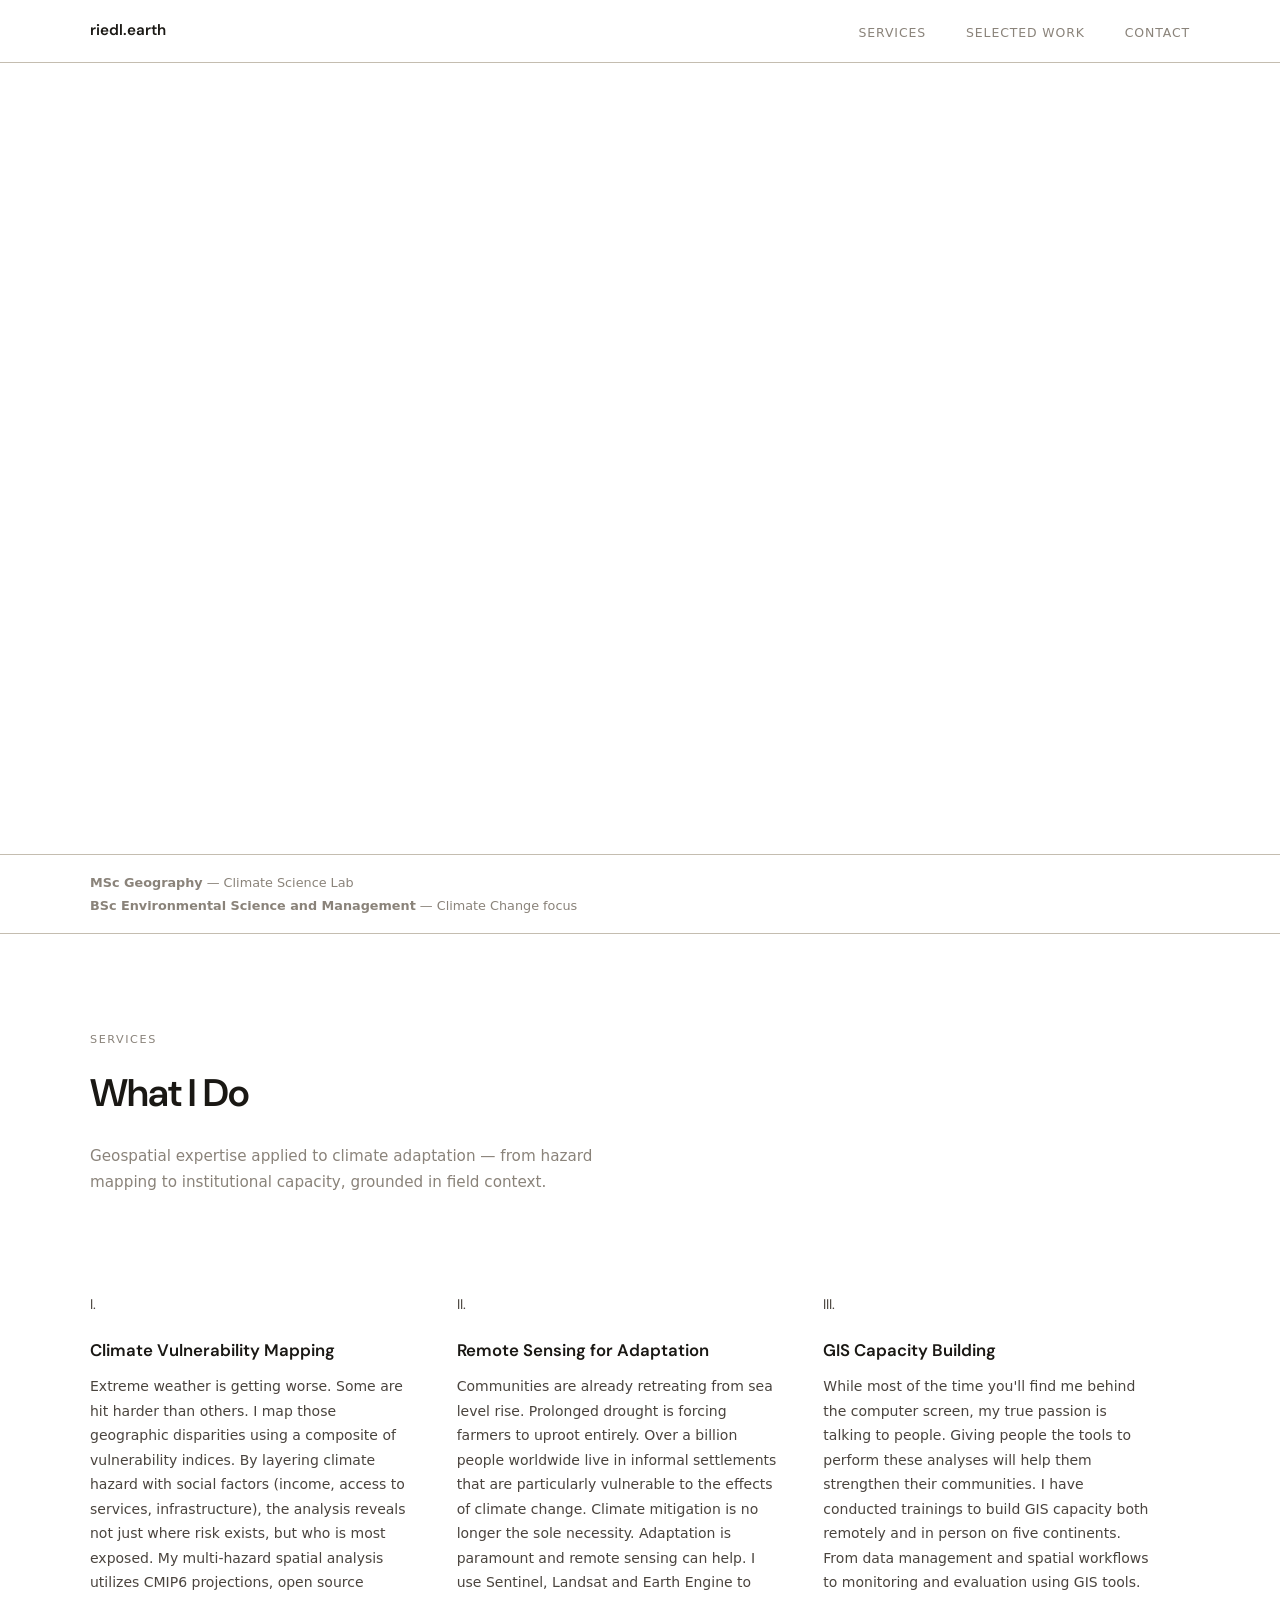
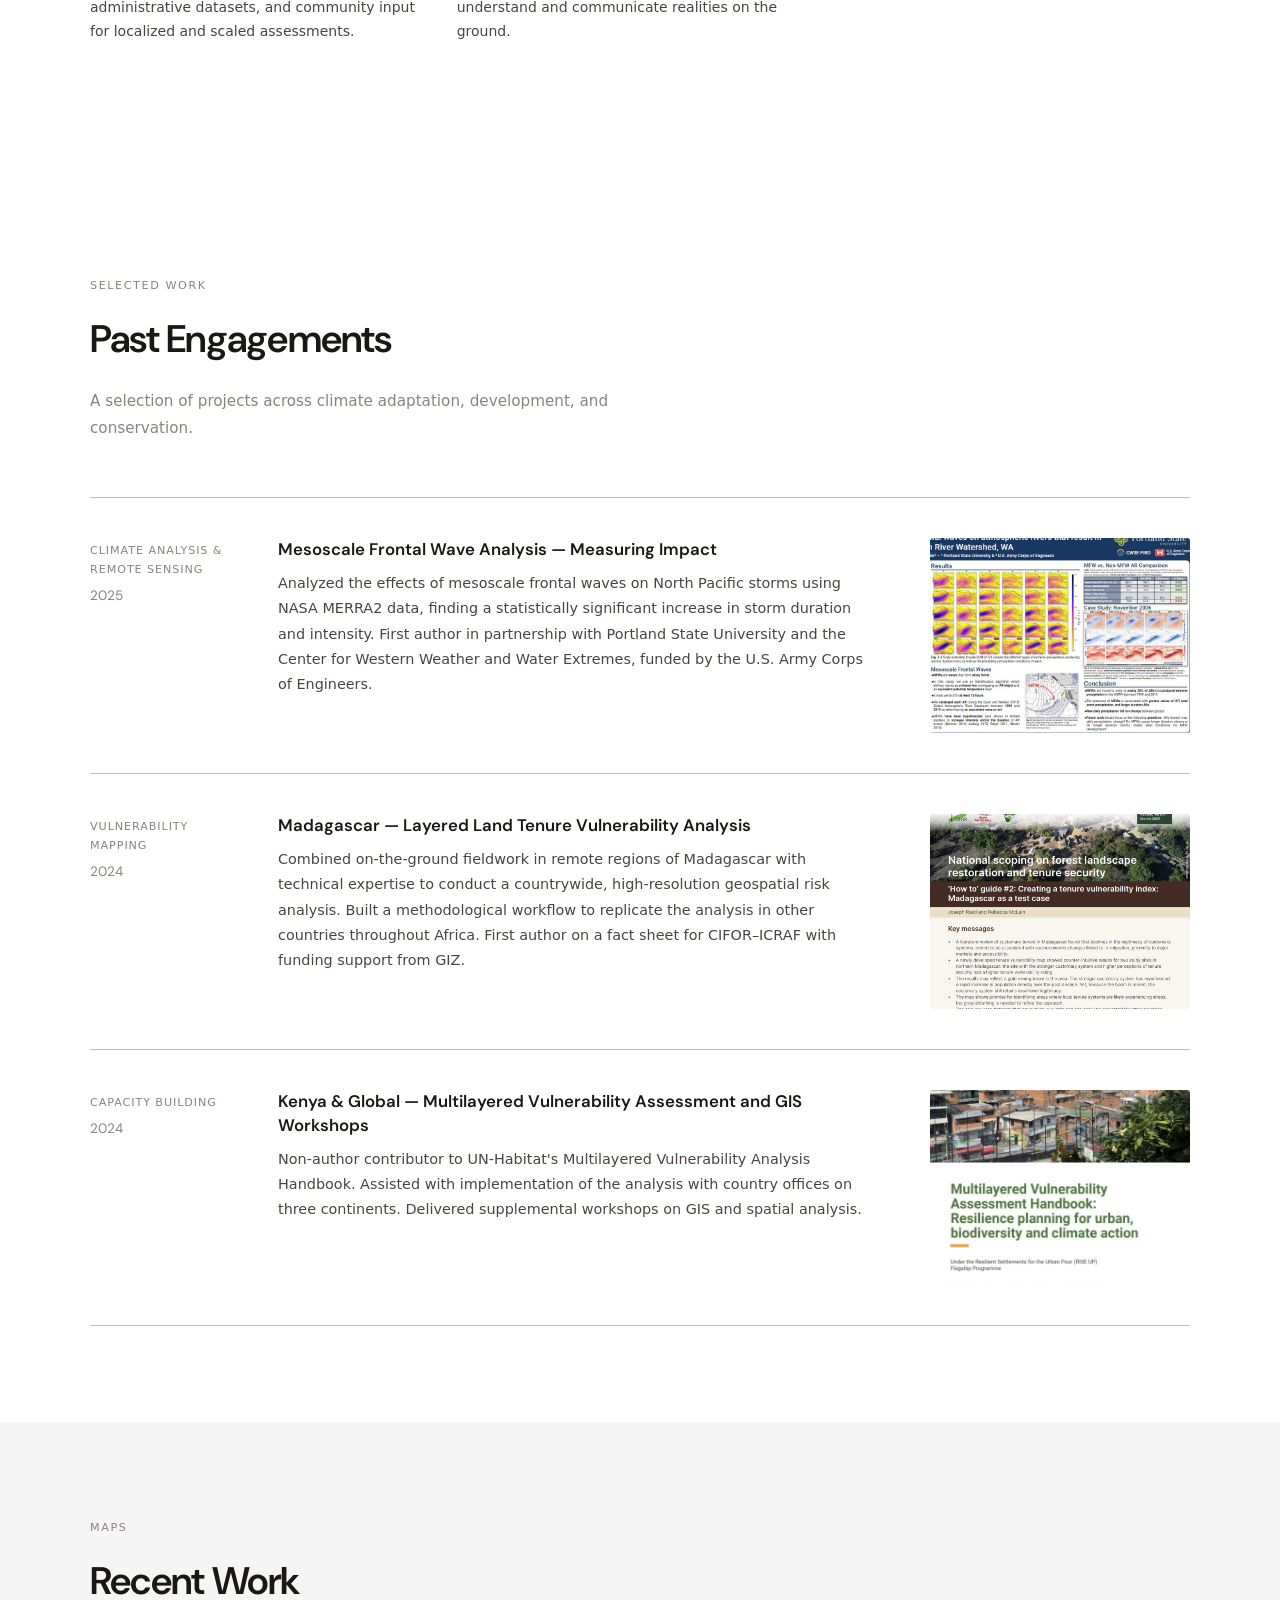
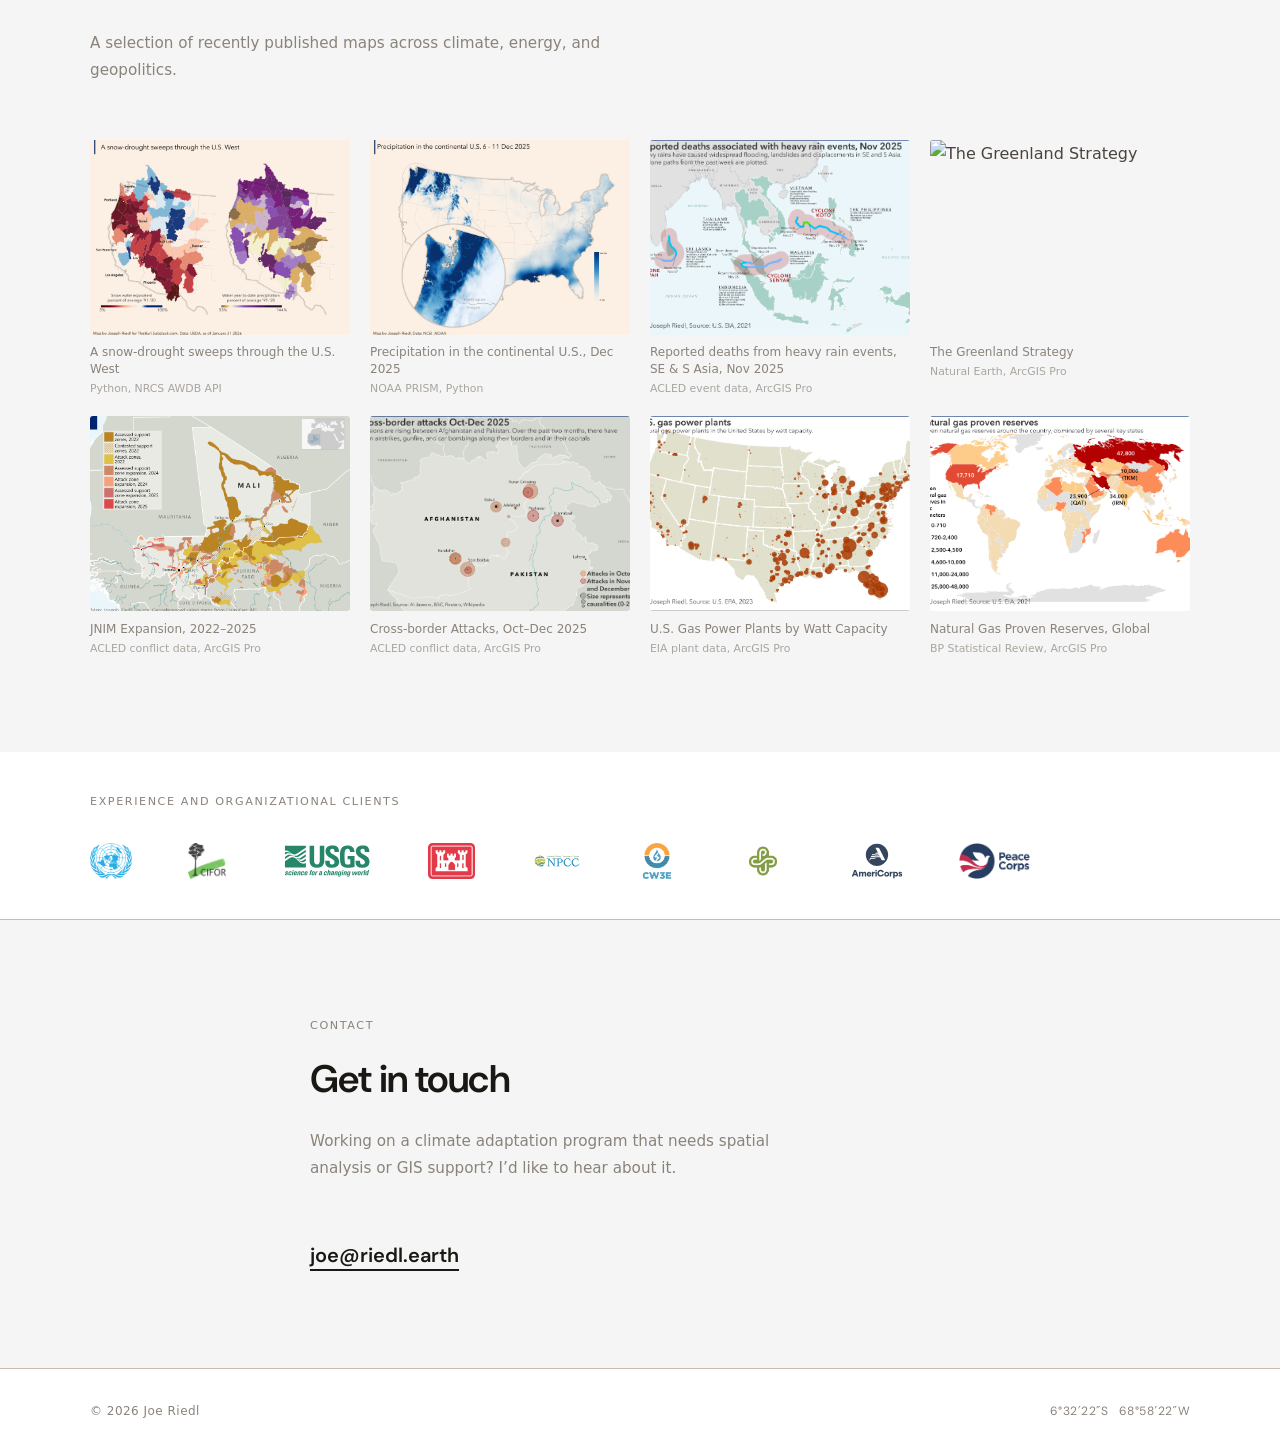
==== index.html @ 66cdec3c "Initial Site Launch" ====
<!DOCTYPE html>
<html lang="en">
<head>
  <meta charset="UTF-8">
  <meta name="viewport" content="width=device-width, initial-scale=1.0">
  <title>Joe Riedl &mdash; Climate GIS Consultant</title>
  <link rel="preconnect" href="https://fonts.googleapis.com">
  <link rel="preconnect" href="https://fonts.gstatic.com" crossorigin>
  <link href="https://fonts.googleapis.com/css2?family=DM+Sans:ital,opsz,wght@0,9..40,400;0,9..40,600;0,9..40,700;1,9..40,400&display=swap" rel="stylesheet">
  <link rel="stylesheet" href="css/style.css">
</head>
<body>

  <header class="site-header">
    <nav class="nav">
      <span class="nav-brand">riedl.earth</span>
      <button class="nav-hamburger" aria-label="Toggle navigation" aria-expanded="false">
        <span></span>
        <span></span>
        <span></span>
      </button>
      <ul class="nav-links">
        <li><a href="#services">Services</a></li>
        <li><a href="#work">Selected Work</a></li>
<li><a href="#contact">Contact</a></li>
      </ul>
    </nav>
  </header>

  <!-- Intro -->
  <section id="intro" class="hero">
    <div class="container hero-inner">
      <h1>Spatial analysis<br>for climate adaptation.</h1>
      <p class="hero-sub">GIS consulting for international development and adaptation planning.</p>
    </div>
  </section>

  <!-- Education -->
  <div class="edu-bar">
    <div class="container">
      <p><strong>MSc Geography</strong> &mdash; Climate Science Lab</p>
      <p><strong>BSc Environmental Science and Management</strong> &mdash; Climate Change focus</p>
    </div>
  </div>

  <!-- Services -->
  <section id="services" class="section">
    <div class="container">
      <p class="section-label">Services</p>
      <h2 class="section-title">What I Do</h2>
      <p class="section-sub">Geospatial expertise applied to climate adaptation &mdash; from hazard mapping to institutional capacity, grounded in field context.</p>
      <div class="cards">

        <div class="card">
          <p class="card-num">I.</p>
          <h3>Climate Vulnerability Mapping</h3>
          <p>Extreme weather is getting worse. Some are hit harder than others. I map those geographic disparities using a composite of vulnerability indices. By layering climate hazard with social factors (income, access to services, infrastructure), the analysis reveals not just where risk exists, but who is most exposed. My multi-hazard spatial analysis utilizes CMIP6 projections, open source administrative datasets, and community input for localized and scaled assessments.</p>
        </div>

        <div class="card">
          <p class="card-num">II.</p>
          <h3>Remote Sensing for Adaptation</h3>
          <p>Communities are already retreating from sea level rise. Prolonged drought is forcing farmers to uproot entirely. Over a billion people worldwide live in informal settlements that are particularly vulnerable to the effects of climate change. Climate mitigation is no longer the sole necessity. Adaptation is paramount and remote sensing can help. I use Sentinel, Landsat and Earth Engine to understand and communicate realities on the ground.</p>
        </div>

        <div class="card">
          <p class="card-num">III.</p>
          <h3>GIS Capacity Building</h3>
          <p>While most of the time you'll find me behind the computer screen, my true passion is talking to people. Giving people the tools to perform these analyses will help them strengthen their communities. I have conducted trainings to build GIS capacity both remotely and in person on five continents. From data management and spatial workflows to monitoring and evaluation using GIS tools.</p>
        </div>

      </div>

    </div>
  </section>

  <!-- Selected Work -->
  <section id="work" class="section">
    <div class="container">
      <p class="section-label">Selected Work</p>
      <h2 class="section-title">Past Engagements</h2>
      <p class="section-sub">A selection of projects across climate adaptation, development, and conservation.</p>

      <div class="work-list">

        <div class="work-item">
          <div class="work-meta">
            <span class="work-tag">Climate Analysis &amp; Remote Sensing</span>
            <span class="work-year">2025</span>
          </div>
          <div class="work-body">
            <h3><a href="https://pdxscholar.library.pdx.edu/open_access_etds/6945/" target="_blank" rel="noopener">Mesoscale Frontal Wave Analysis &mdash; Measuring Impact</a></h3>
            <p>Analyzed the effects of mesoscale frontal waves on North Pacific storms using NASA MERRA2 data, finding a statistically significant increase in storm duration and intensity. First author in partnership with Portland State University and the Center for Western Weather and Water Extremes, funded by the U.S. Army Corps of Engineers.</p>
          </div>
          <a href="https://pdxscholar.library.pdx.edu/open_access_etds/6945/" target="_blank" rel="noopener"><img class="work-image" src="assets/images/Selected_work_MFW.JPG" alt="Mesoscale Frontal Wave Analysis"></a>
        </div>

        <div class="work-item">
          <div class="work-meta">
            <span class="work-tag">Vulnerability Mapping</span>
            <span class="work-year">2024</span>
          </div>
          <div class="work-body">
            <h3><a href="https://www.cifor-icraf.org/publications/pdf/factsheets/39361-FLR-Factsheet.pdf" target="_blank" rel="noopener">Madagascar &mdash; Layered Land Tenure Vulnerability Analysis</a></h3>
            <p>Combined on-the-ground fieldwork in remote regions of Madagascar with technical expertise to conduct a countrywide, high-resolution geospatial risk analysis. Built a methodological workflow to replicate the analysis in other countries throughout Africa. First author on a fact sheet for CIFOR&ndash;ICRAF with funding support from GIZ.</p>
          </div>
          <a href="https://www.cifor-icraf.org/publications/pdf/factsheets/39361-FLR-Factsheet.pdf" target="_blank" rel="noopener"><img class="work-image" src="assets/images/selected_work_land_tenure.JPG" alt="Madagascar Land Tenure Vulnerability Analysis"></a>
        </div>

        <div class="work-item">
          <div class="work-meta">
            <span class="work-tag">Capacity Building</span>
            <span class="work-year">2024</span>
          </div>
          <div class="work-body">
            <h3><a href="https://unhabitat.org/sites/default/files/2024/11/un-habitat_rise_up_multilayered_vulnerability_assessment_handbook.pdf" target="_blank" rel="noopener">Kenya &amp; Global &mdash; Multilayered Vulnerability Assessment and GIS Workshops</a></h3>
            <p>Non-author contributor to UN-Habitat's Multilayered Vulnerability Analysis Handbook. Assisted with implementation of the analysis with country offices on three continents. Delivered supplemental workshops on GIS and spatial analysis.</p>
          </div>
          <a href="https://unhabitat.org/sites/default/files/2024/11/un-habitat_rise_up_multilayered_vulnerability_assessment_handbook.pdf" target="_blank" rel="noopener"><img class="work-image" src="assets/images/selected_work_MVA.JPG" alt="Multilayered Vulnerability Assessment and GIS Workshops"></a>
        </div>

      </div>
    </div>
  </section>

  <!-- Recent Maps -->
  <section id="maps" class="section section--alt">
    <div class="container">
      <p class="section-label">Maps</p>
      <h2 class="section-title">Recent Work</h2>
      <p class="section-sub">A selection of recently published maps across climate, energy, and geopolitics.</p>
      <div class="map-grid">

        <figure class="map-item">
          <img src="assets/maps/US_West_Snow_Drought.png" alt="A snow-drought sweeps through the U.S. West">
          <figcaption>A snow-drought sweeps through the U.S. West
            <span class="map-context">Python, NRCS AWDB API</span>
          </figcaption>
        </figure>

        <figure class="map-item">
          <img src="assets/maps/PRECIP.png" alt="Precipitation in the continental U.S., Dec 2025">
          <figcaption>Precipitation in the continental U.S., Dec 2025
            <span class="map-context">NOAA PRISM, Python</span>
          </figcaption>
        </figure>

        <figure class="map-item">
          <img src="assets/maps/FLOOD_SE_ASIA.png" alt="Reported deaths associated with heavy rain events, Nov 2025">
          <figcaption>Reported deaths from heavy rain events, SE &amp; S Asia, Nov 2025
            <span class="map-context">ACLED event data, ArcGIS Pro</span>
          </figcaption>
        </figure>

        <figure class="map-item">
          <img src="assets/maps/Greenland_Strategy.png" alt="The Greenland Strategy">
          <figcaption>The Greenland Strategy
            <span class="map-context">Natural Earth, ArcGIS Pro</span>
          </figcaption>
        </figure>

        <figure class="map-item">
          <img src="assets/maps/JNIM_Expansion_2025.png" alt="JNIM Expansion, 2022–2025">
          <figcaption>JNIM Expansion, 2022&ndash;2025
            <span class="map-context">ACLED conflict data, ArcGIS Pro</span>
          </figcaption>
        </figure>

        <figure class="map-item">
          <img src="assets/maps/Afg_Pak_Attacks_25.png" alt="Cross-border Attacks, Oct–Dec 2025">
          <figcaption>Cross-border Attacks, Oct&ndash;Dec 2025
            <span class="map-context">ACLED conflict data, ArcGIS Pro</span>
          </figcaption>
        </figure>

        <figure class="map-item">
          <img src="assets/maps/US_Gas_Plants.png" alt="U.S. Gas Power Plants by Watt Capacity">
          <figcaption>U.S. Gas Power Plants by Watt Capacity
            <span class="map-context">EIA plant data, ArcGIS Pro</span>
          </figcaption>
        </figure>

        <figure class="map-item">
          <img src="assets/maps/Global_LNG_Total_Reserves.png" alt="Natural Gas Proven Reserves, Global">
          <figcaption>Natural Gas Proven Reserves, Global
            <span class="map-context">BP Statistical Review, ArcGIS Pro</span>
          </figcaption>
        </figure>

      </div>
    </div>
  </section>

  <!-- Client Logos -->
  <div class="client-logos">
    <div class="container">
      <p class="client-logos-label">Experience and Organizational Clients</p>
      <div class="client-logos-row">
        <img src="assets/logos/UN_emblem_blue.svg.png" alt="United Nations">
        <img src="assets/logos/CIFOR_logo.png" alt="CIFOR">
        <img src="assets/logos/USGS_logo_green.svg" alt="USGS">
        <img src="assets/logos/United_States_Army_Corps_of_Engineers_logo.svg.png" alt="US Army Corps of Engineers">
        <img src="assets/logos/NPCC-logo-720x500.png" alt="NPCC">
        <img src="assets/logos/CW3E-Logo-Vertical-Acronym-FullColor.png" alt="CW3E">
        <img src="assets/logos/Portland-State-University-Emblem.png" alt="Portland State University">
        <img src="assets/logos/AmeriCorps_Logo_2020_Stacked_Navy.svg" alt="AmeriCorps">
        <img src="assets/logos/Peace_corps_logo16.svg.png" alt="Peace Corps">
      </div>
    </div>
  </div>

  <!-- Contact -->
  <section id="contact" class="section section--alt">
    <div class="container container--narrow">
      <p class="section-label">Contact</p>
      <h2 class="section-title">Get in touch</h2>
      <p class="section-sub">Working on a climate adaptation program that needs spatial analysis or GIS support? I&rsquo;d like to hear about it.</p>
      <a href="mailto:joe@riedl.earth" class="email-link">joe@riedl.earth</a>
    </div>
  </section>

  <footer class="site-footer">
    <div class="container footer-inner">
      <p>&copy; 2026 Joe Riedl</p>
      <p class="footer-coord">6&deg;32&prime;22&Prime;S &nbsp; 68&deg;58&prime;22&Prime;W</p>
    </div>
  </footer>

  <!-- Lightbox -->
  <div class="lightbox" id="lightbox" role="dialog" aria-modal="true" aria-label="Map viewer">
    <button class="lightbox-close" id="lightbox-close" aria-label="Close">&times;</button>
    <img class="lightbox-img" id="lightbox-img" src="" alt="">
    <p class="lightbox-caption" id="lightbox-caption"></p>
  </div>

  <script>
    const lightbox = document.getElementById('lightbox');
    const lightboxImg = document.getElementById('lightbox-img');
    const lightboxCaption = document.getElementById('lightbox-caption');

    document.querySelectorAll('.map-item img').forEach(img => {
      img.style.cursor = 'zoom-in';
      img.addEventListener('click', () => {
        lightboxImg.src = img.src;
        lightboxImg.alt = img.alt;
        const figcaption = img.closest('figure').querySelector('figcaption');
        lightboxCaption.textContent = figcaption.firstChild.textContent.trim();
        lightbox.classList.add('is-open');
        document.body.style.overflow = 'hidden';
      });
    });

    function closeLightbox() {
      lightbox.classList.remove('is-open');
      document.body.style.overflow = '';
    }

    document.getElementById('lightbox-close').addEventListener('click', closeLightbox);
    lightbox.addEventListener('click', e => { if (e.target === lightbox) closeLightbox(); });
    document.addEventListener('keydown', e => { if (e.key === 'Escape') closeLightbox(); });

    const hamburger = document.querySelector('.nav-hamburger');
    const nav = document.querySelector('.nav');

    hamburger.addEventListener('click', () => {
      const isOpen = nav.classList.toggle('is-open');
      hamburger.setAttribute('aria-expanded', isOpen);
    });

    document.querySelectorAll('.nav-links a').forEach(link => {
      link.addEventListener('click', () => {
        nav.classList.remove('is-open');
        hamburger.setAttribute('aria-expanded', 'false');
      });
    });
  </script>

</body>
</html>
---- css/style.css ----
/* ── Reset & Base ──────────────────────────────────────────── */

*, *::before, *::after {
  box-sizing: border-box;
  margin: 0;
  padding: 0;
}

:root {
  --color-paper:      #ffffff;
  --color-paper-alt:  #f5f5f5;
  --color-ink:        #1a1814;
  --color-ink-mid:    #4a443e;
  --color-ink-faint:  #8a837a;
  --color-rule:       #c4bdb0;

  --font-display: 'DM Sans', system-ui, sans-serif;
  --font-sans:    system-ui, -apple-system, sans-serif;

  --max-width: 1100px;
  --max-width-narrow: 660px;
  --section-pad: 6rem;
}

html {
  scroll-behavior: smooth;
}

body {
  font-family: var(--font-sans);
  font-size: 1rem;
  line-height: 1.7;
  color: var(--color-ink-mid);
  background: var(--color-paper);
  -webkit-font-smoothing: antialiased;
}

a {
  color: inherit;
  text-decoration: none;
}

img {
  max-width: 100%;
  display: block;
}


/* ── Layout ───────────────────────────────────────────────── */

.container {
  width: 88%;
  max-width: var(--max-width);
  margin-inline: auto;
}

.container--narrow {
  max-width: var(--max-width-narrow);
}

.section {
  padding-block: var(--section-pad);
}

.section--alt {
  background: var(--color-paper-alt);
}


/* ── Typography ───────────────────────────────────────────── */

.section-label {
  font-size: 0.7rem;
  letter-spacing: 0.14em;
  text-transform: uppercase;
  color: var(--color-ink-faint);
  margin-bottom: 0.75rem;
}

.section-title {
  font-family: var(--font-display);
  font-size: clamp(1.8rem, 3vw, 2.5rem);
  font-weight: 600;
  color: var(--color-ink);
  letter-spacing: -0.02em;
  margin-bottom: 1rem;
}

.section-sub {
  font-size: 0.95rem;
  color: var(--color-ink-faint);
  max-width: 54ch;
  margin-bottom: 3.5rem;
  line-height: 1.75;
}


/* ── Navigation ───────────────────────────────────────────── */

.site-header {
  position: sticky;
  top: 0;
  z-index: 100;
  background: rgba(255, 255, 255, 0.96);
  border-bottom: 1px solid var(--color-rule);
  backdrop-filter: blur(6px);
}

.nav {
  width: 88%;
  max-width: var(--max-width);
  margin-inline: auto;
  display: flex;
  align-items: center;
  justify-content: space-between;
  padding-block: 1.1rem;
  position: relative;
}

.nav-brand {
  font-family: var(--font-display);
  font-size: 0.95rem;
  font-weight: 600;
  color: var(--color-ink);
}

.nav-links {
  list-style: none;
  display: flex;
  gap: 2.5rem;
}

.nav-links a {
  font-size: 0.78rem;
  letter-spacing: 0.07em;
  text-transform: uppercase;
  color: var(--color-ink-faint);
  transition: color 0.2s;
}

.nav-links a:hover {
  color: var(--color-ink);
}

.nav-hamburger {
  display: none;
  flex-direction: column;
  gap: 5px;
  background: none;
  border: none;
  cursor: pointer;
  padding: 4px;
}

.nav-hamburger span {
  display: block;
  width: 22px;
  height: 2px;
  background: var(--color-ink);
}


/* ── Hero ─────────────────────────────────────────────────── */

.hero {
  padding-block: 9rem 8rem;
  border-bottom: 1px solid var(--color-rule);
  background-image: url('../assets/images/1-52.jpg');
  background-size: cover;
  background-position: center;
}

.hero-inner {
  max-width: 800px;
  position: relative;
}


.eyebrow {
  font-size: 0.72rem;
  letter-spacing: 0.13em;
  text-transform: uppercase;
  color: rgba(255, 255, 255, 0.7);
  margin-bottom: 2.5rem;
}

.hero h1 {
  font-family: var(--font-display);
  font-size: clamp(3.5rem, 9vw, 7.5rem);
  font-weight: 700;
  line-height: 1.08;
  letter-spacing: -0.03em;
  color: #ffffff;
  margin-bottom: 2rem;
}

.hero-sub {
  font-size: 1rem;
  color: rgba(255, 255, 255, 0.85);
  max-width: 52ch;
  margin-bottom: 3.5rem;
  line-height: 1.8;
}

.btn {
  display: inline-block;
  font-size: 0.75rem;
  letter-spacing: 0.09em;
  text-transform: uppercase;
  color: #ffffff;
  border-bottom: 1px solid rgba(255, 255, 255, 0.6);
  padding-bottom: 0.15rem;
  transition: color 0.2s, border-color 0.2s;
}

.btn:hover {
  color: rgba(255, 255, 255, 0.7);
  border-color: rgba(255, 255, 255, 0.3);
}


/* ── Service Cards ────────────────────────────────────────── */

.cards {
  display: grid;
  grid-template-columns: repeat(3, 1fr);
}

.card {
  padding: 2.5rem 2.5rem 2.5rem 0;
}

.card-num {
  font-family: var(--font-display);
  font-size: 0.82rem;
  color: var(--color-ink-faint);
  margin-bottom: 1.4rem;
}

.card h3 {
  font-family: var(--font-display);
  font-size: 1.05rem;
  font-weight: 600;
  color: var(--color-ink);
  margin-bottom: 0.8rem;
  line-height: 1.35;
}

.card p {
  font-size: 0.875rem;
  color: var(--color-ink-mid);
  line-height: 1.75;
}


/* ── Education Bar ────────────────────────────────────────── */

.edu-bar {
  padding-block: 1rem;
  border-bottom: 1px solid var(--color-rule);
}

.edu-bar p {
  font-size: 0.8rem;
  color: var(--color-ink-faint);
  line-height: 1.8;
}


/* ── Client Logos ─────────────────────────────────────────── */

.client-logos {
  padding-block: 2.5rem;
  border-bottom: 1px solid var(--color-rule);
}

.client-logos-label {
  font-size: 0.7rem;
  letter-spacing: 0.14em;
  text-transform: uppercase;
  color: var(--color-ink-faint);
  margin-bottom: 2rem;
}

.client-logos-row {
  display: flex;
  flex-wrap: wrap;
  align-items: center;
  gap: 2.5rem 3.5rem;
}

.client-logos-row img {
  height: 36px;
  width: auto;
  opacity: 0.85;
  transition: opacity 0.2s;
}

.client-logos-row img:hover {
  opacity: 1;
}


/* ── Past Work ────────────────────────────────────────────── */

.work-list {
  display: flex;
  flex-direction: column;
}

.work-item {
  display: grid;
  grid-template-columns: 148px 1fr 260px;
  gap: 2.5rem;
  padding-block: 2.5rem;
  border-top: 1px solid var(--color-rule);
  align-items: start;
}

.work-item:last-child {
  border-bottom: 1px solid var(--color-rule);
}

.work-meta {
  padding-top: 0.15rem;
}

.work-tag {
  display: block;
  font-size: 0.7rem;
  letter-spacing: 0.08em;
  text-transform: uppercase;
  color: var(--color-ink-faint);
  margin-bottom: 0.35rem;
}

.work-year {
  display: block;
  font-family: var(--font-display);
  font-size: 0.85rem;
  color: var(--color-ink-faint);
}

.work-body h3 {
  font-family: var(--font-display);
  font-size: 1.05rem;
  font-weight: 600;
  color: var(--color-ink);
  margin-bottom: 0.6rem;
  line-height: 1.4;
}

.work-body p {
  font-size: 0.9rem;
  color: var(--color-ink-mid);
  max-width: 64ch;
  line-height: 1.75;
}

.work-body h3 a:hover {
  text-decoration: underline;
  text-underline-offset: 3px;
  transition: text-decoration 0.2s;
}

.work-body h3 a:focus-visible {
  text-decoration: underline;
  text-underline-offset: 3px;
  outline: 2px solid var(--color-ink-faint);
  outline-offset: 2px;
  border-radius: 1px;
}

.work-image {
  width: 100%;
  aspect-ratio: 4 / 3;
  object-fit: cover;
  border-radius: 3px;
}


/* ── Maps Grid ────────────────────────────────────────────── */

.map-grid {
  display: grid;
  grid-template-columns: repeat(4, 1fr);
  gap: 1.25rem;
}

.map-item {
  display: flex;
  flex-direction: column;
  gap: 0.6rem;
}

.map-item img {
  width: 100%;
  aspect-ratio: 4 / 3;
  object-fit: cover;
  border-radius: 3px;
  transition: opacity 0.2s;
}

.map-item img:hover {
  opacity: 0.85;
}

.map-item figcaption {
  font-size: 0.75rem;
  color: var(--color-ink-faint);
  line-height: 1.4;
}

.map-context {
  display: block;
  font-size: 0.68rem;
  color: var(--color-ink-faint);
  opacity: 0.7;
  margin-top: 0.2rem;
}


/* ── Contact ──────────────────────────────────────────────── */

.email-link {
  font-family: var(--font-display);
  font-size: 1.25rem;
  font-weight: 600;
  color: var(--color-ink);
  border-bottom: 2px solid var(--color-ink);
  padding-bottom: 0.1rem;
  transition: opacity 0.2s;
}

.email-link:hover {
  opacity: 0.7;
}


/* ── Footer ───────────────────────────────────────────────── */

.site-footer {
  padding-block: 2rem;
  border-top: 1px solid var(--color-rule);
}

.footer-inner {
  display: flex;
  justify-content: space-between;
  align-items: center;
}

.site-footer p {
  font-size: 0.75rem;
  letter-spacing: 0.04em;
  color: var(--color-ink-faint);
}

.footer-coord {
  font-family: var(--font-display);
  letter-spacing: 0.02em;
}


/* ── Lightbox ─────────────────────────────────────────────── */

.lightbox {
  display: none;
  position: fixed;
  inset: 0;
  z-index: 500;
  background: rgba(0, 0, 0, 0.88);
  align-items: center;
  justify-content: center;
  flex-direction: column;
  gap: 1rem;
  padding: 2rem;
}

.lightbox.is-open {
  display: flex;
}

.lightbox-img {
  max-width: 90vw;
  max-height: 82vh;
  object-fit: contain;
  border-radius: 3px;
}

.lightbox-caption {
  font-size: 0.8rem;
  color: rgba(255, 255, 255, 0.6);
  text-align: center;
}

.lightbox-close {
  position: absolute;
  top: 1.25rem;
  right: 1.5rem;
  background: none;
  border: none;
  color: rgba(255, 255, 255, 0.7);
  font-size: 2rem;
  line-height: 1;
  cursor: pointer;
  transition: color 0.2s;
}

.lightbox-close:hover {
  color: #ffffff;
}


/* ── Responsive ───────────────────────────────────────────── */

@media (max-width: 820px) {
  .map-grid {
    grid-template-columns: repeat(2, 1fr);
  }

  .cards {
    grid-template-columns: 1fr;
  }

  .card {
    border-bottom: 1px solid var(--color-rule);
    padding: 2rem 0;
  }

  .card:last-child {
    border-bottom: none;
  }

  .work-item {
    grid-template-columns: 1fr;
    gap: 1rem;
  }

  .work-image {
    aspect-ratio: 16 / 9;
  }
}

@media (max-width: 640px) {
  :root {
    --section-pad: 4rem;
  }

  .hero {
    padding-block: 5rem 4rem;
  }

  .nav-hamburger {
    display: flex;
  }

  .nav-links {
    position: absolute;
    top: 100%;
    left: 0;
    right: 0;
    flex-direction: column;
    background: rgba(255, 255, 255, 0.97);
    border-bottom: 1px solid var(--color-rule);
    padding: 0 6%;
    gap: 0;
    max-height: 0;
    overflow: hidden;
    opacity: 0;
    transition: max-height 0.25s ease, opacity 0.2s ease;
  }

  .nav-links li {
    padding-block: 0.75rem;
    border-bottom: 1px solid var(--color-rule);
  }

  .nav-links li:last-child {
    border-bottom: none;
  }

  .nav.is-open .nav-links {
    max-height: 300px;
    opacity: 1;
  }

  .map-grid {
    grid-template-columns: 1fr;
  }

  .footer-inner {
    flex-direction: column;
    align-items: flex-start;
    gap: 0.4rem;
  }
}
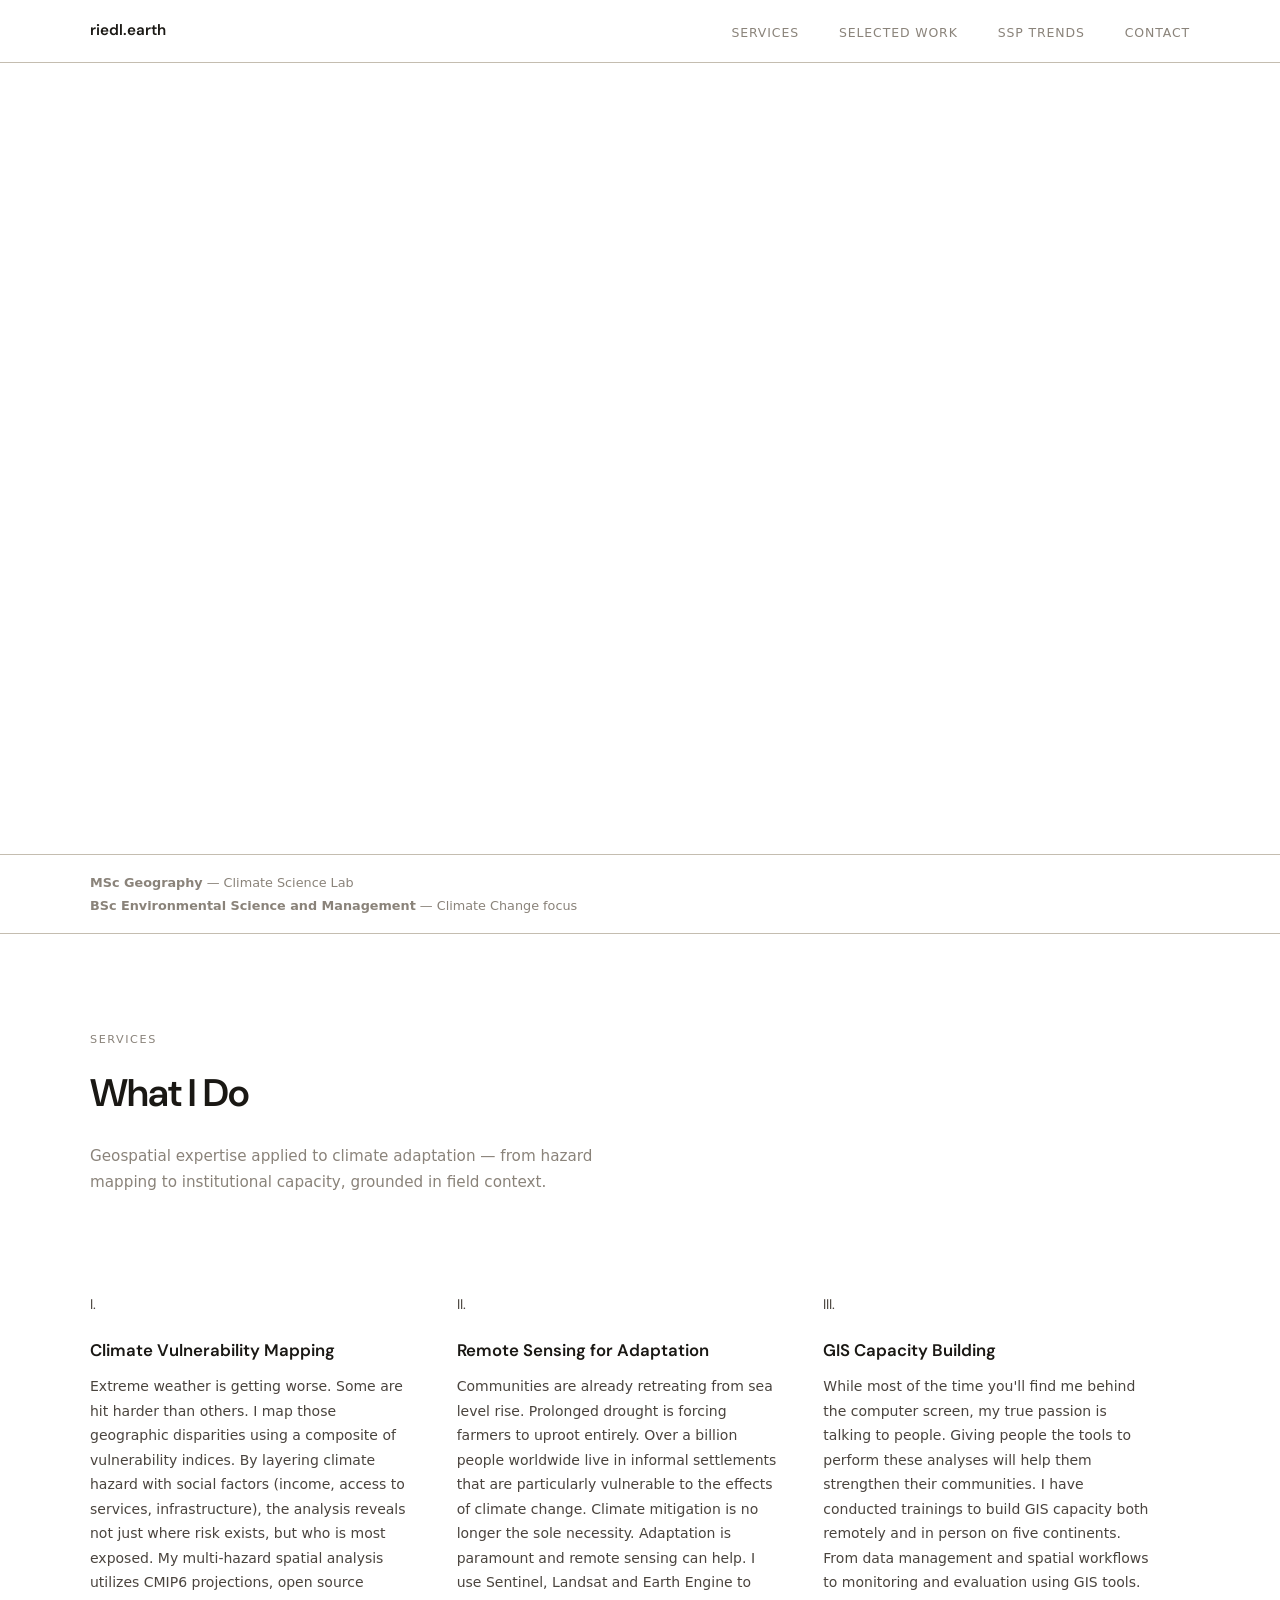
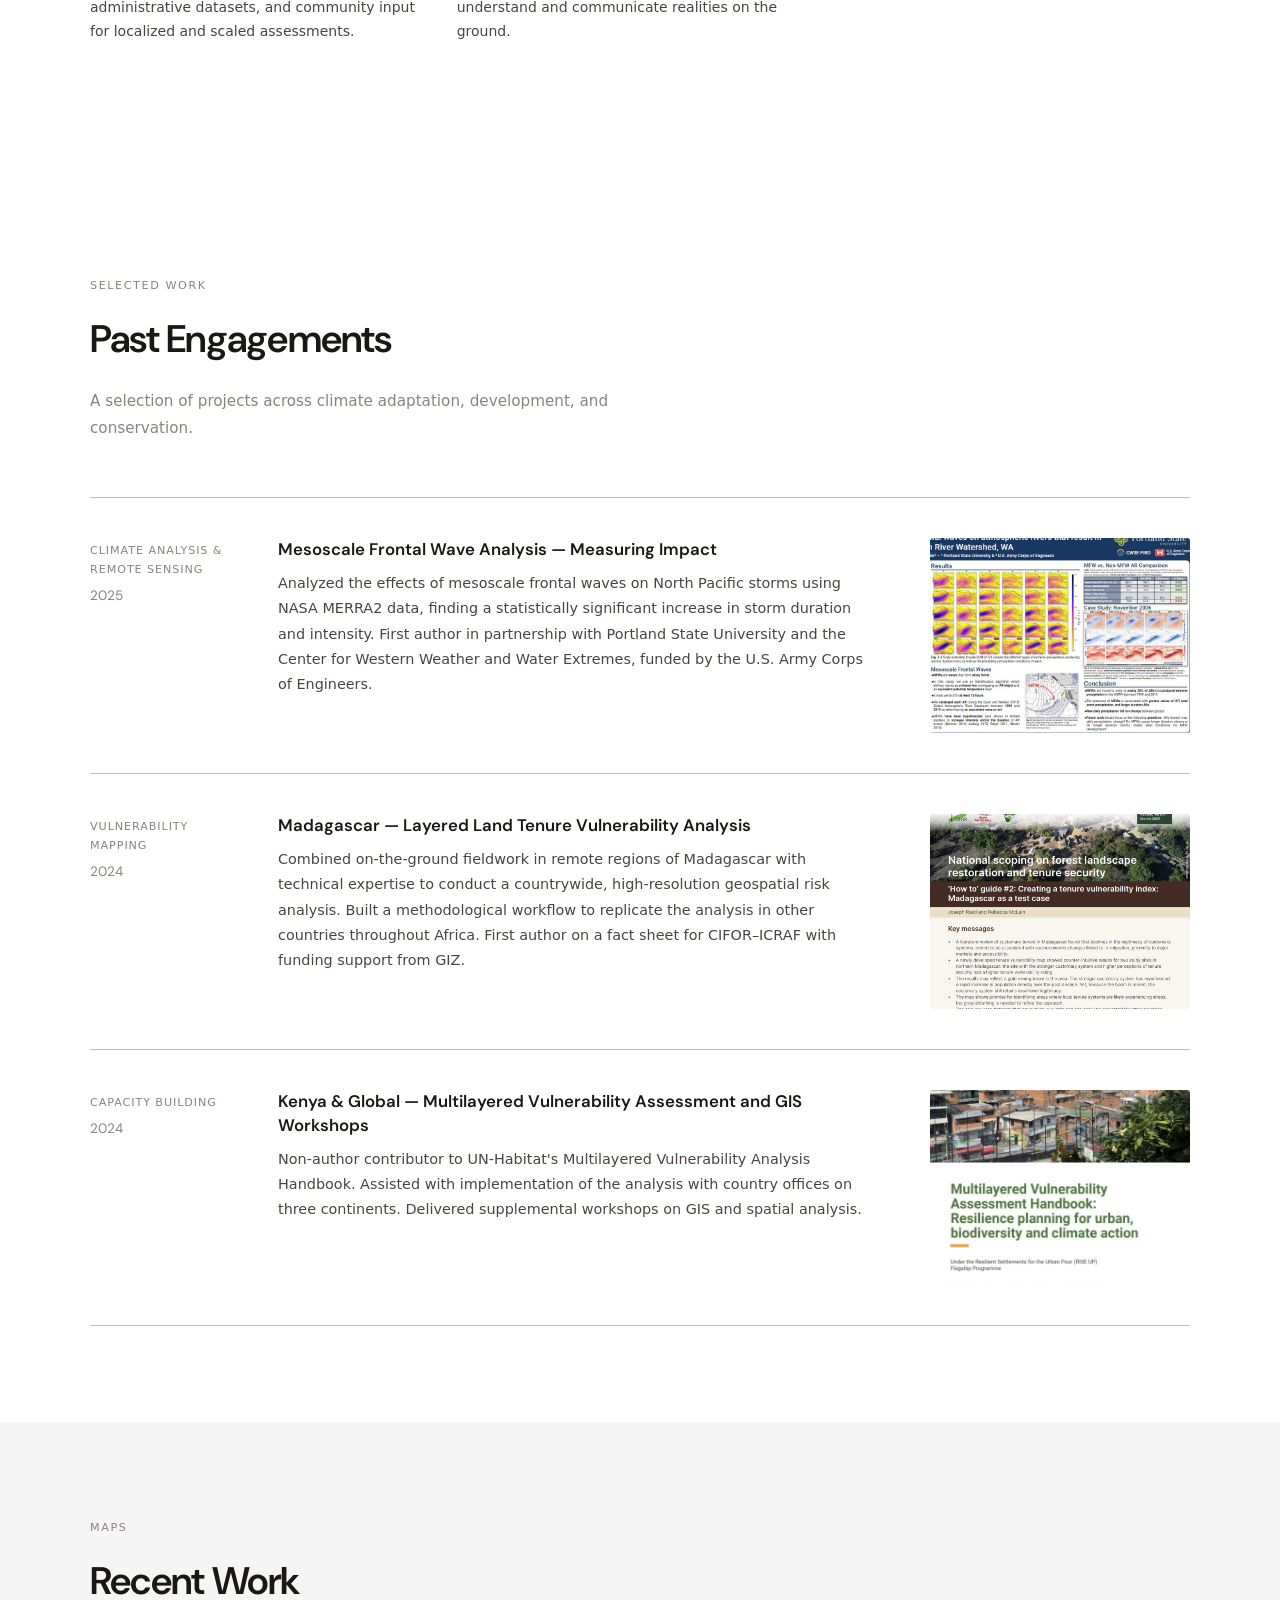
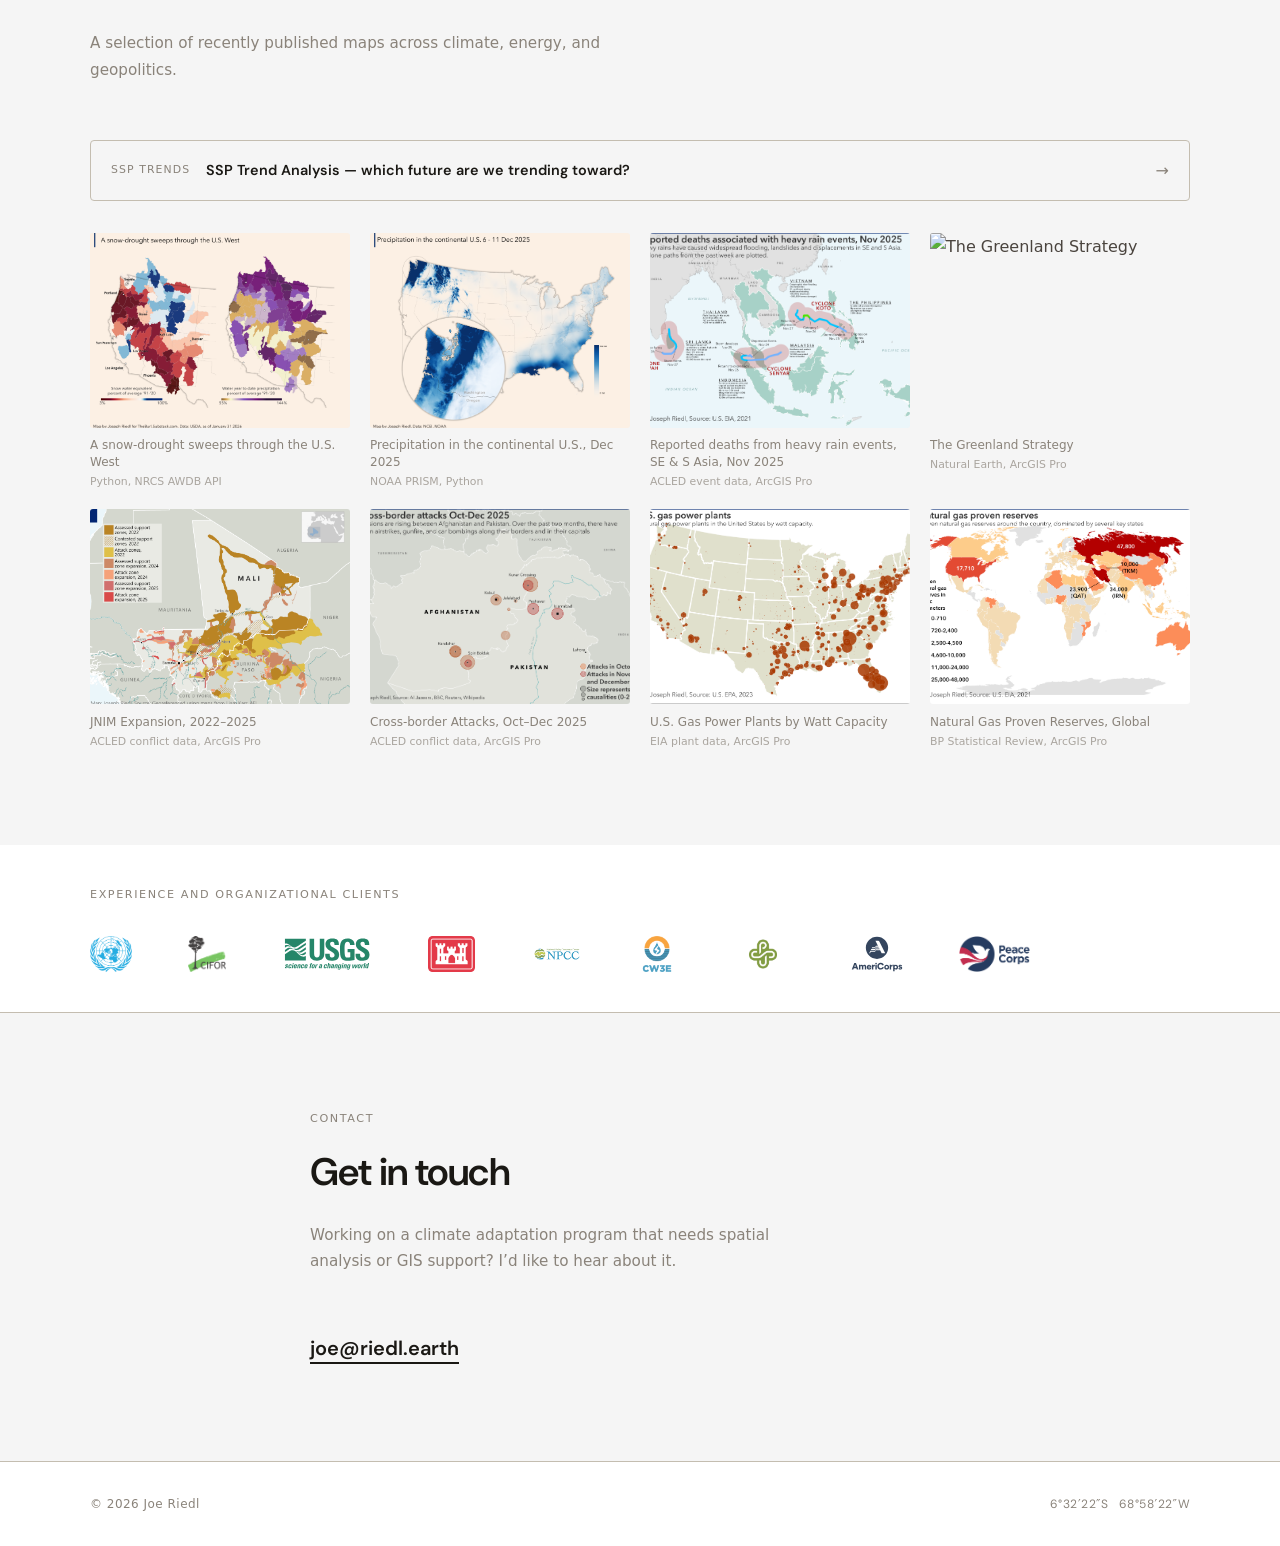
==== commit b2712bee: "Add SSP Trends interactive visualization page - Add ssp-trends.html: interactive SSP trend analysis " ====
--- a/index.html
+++ b/index.html
@@ -22,7 +22,8 @@
       <ul class="nav-links">
         <li><a href="#services">Services</a></li>
         <li><a href="#work">Selected Work</a></li>
-<li><a href="#contact">Contact</a></li>
+        <li><a href="ssp-trends.html">SSP Trends</a></li>
+        <li><a href="#contact">Contact</a></li>
       </ul>
     </nav>
   </header>
@@ -129,6 +130,12 @@
       <p class="section-label">Maps</p>
       <h2 class="section-title">Recent Work</h2>
       <p class="section-sub">A selection of recently published maps across climate, energy, and geopolitics.</p>
+      <a href="ssp-trends.html" class="viz-feature">
+        <span class="viz-feature-label">SSP Trends</span>
+        <span class="viz-feature-title">SSP Trend Analysis &mdash; which future are we trending toward?</span>
+        <span class="viz-feature-arrow">&#8594;</span>
+      </a>
+
       <div class="map-grid">
 
         <figure class="map-item">
--- a/css/style.css
+++ b/css/style.css
@@ -376,6 +376,54 @@
   aspect-ratio: 4 / 3;
   object-fit: cover;
   border-radius: 3px;
+}
+
+
+/* ── Interactive Viz Feature Link ────────────────────────── */
+
+.viz-feature {
+  display: flex;
+  align-items: center;
+  gap: 1rem;
+  padding: 1rem 1.25rem;
+  margin-bottom: 2rem;
+  border: 1px solid var(--color-rule);
+  border-radius: 4px;
+  text-decoration: none;
+  transition: background 0.2s, border-color 0.2s;
+}
+
+.viz-feature:hover {
+  background: var(--color-paper-alt);
+  border-color: var(--color-ink-faint);
+}
+
+.viz-feature-label {
+  font-size: 0.68rem;
+  letter-spacing: 0.1em;
+  text-transform: uppercase;
+  color: var(--color-ink-faint);
+  white-space: nowrap;
+  flex-shrink: 0;
+}
+
+.viz-feature-title {
+  font-family: var(--font-display);
+  font-size: 0.9rem;
+  font-weight: 600;
+  color: var(--color-ink);
+  flex: 1;
+}
+
+.viz-feature-arrow {
+  font-size: 1rem;
+  color: var(--color-ink-faint);
+  flex-shrink: 0;
+  transition: color 0.2s;
+}
+
+.viz-feature:hover .viz-feature-arrow {
+  color: var(--color-ink);
 }
 
 
